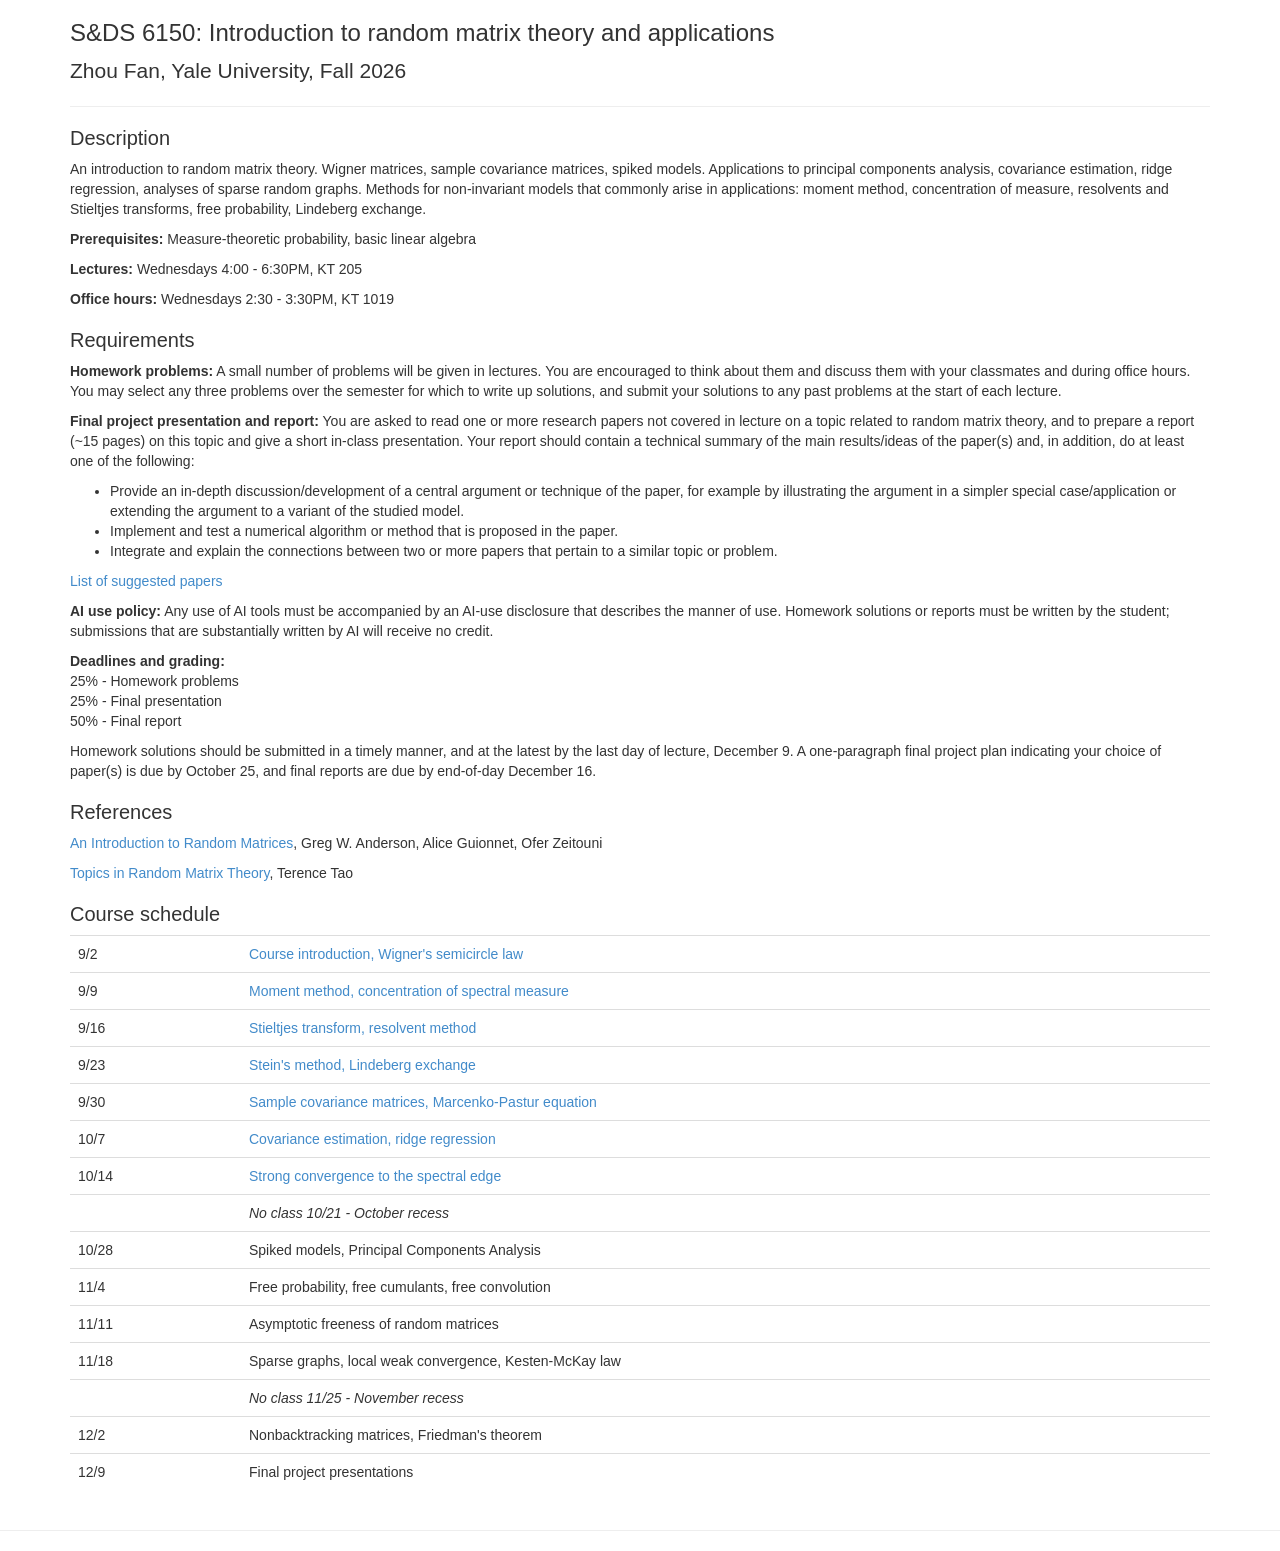
==== sds6150/index.html @ be0cbb9a "delete old files" ====
<html>
  <head>
    <title>S&amp;DS 6150: Introduction to random matrix theory and applications</title>
    <meta name="viewport" content="width=device-width, initial-scale=1.0">
    <!-- Bootstrap -->
    <link href="bootstrap.css" rel="stylesheet">

    <!-- HTML5 Shim and Respond.js IE8 support of HTML5 elements and media queries -->
    <!-- WARNING: Respond.js doesn't work if you view the page via file:// -->
    <!--[if lt IE 9]>
      <script src="https://oss.maxcdn.com/libs/html5shiv/3.7.0/html5shiv.js"></script>
      <script src="https://oss.maxcdn.com/libs/respond.js/1.3.0/respond.min.js"></script>
    <![endif]-->
  </head>
  <body>

    <div class="container">

    <div class="header">
      <h1>S&amp;DS 6150: Introduction to random matrix theory and applications</h1>
      <p class="lead">Zhou Fan, Yale University, Fall 2026</p>
    </div>

    <hr/>

    	<h3>Description</h3>

	<p>
An introduction to random matrix theory. Wigner matrices, sample covariance matrices, spiked models. Applications to principal components analysis, covariance estimation, ridge regression, analyses of sparse random graphs. Methods for non-invariant models that commonly arise in applications: moment method, concentration of measure, resolvents and Stieltjes transforms, free probability, Lindeberg exchange.
	</p>

        <p><b>Prerequisites:</b>
Measure-theoretic probability, basic linear algebra
        </p>
          
	<p><b>Lectures:</b>
	Wednesdays 4:00 - 6:30PM, KT 205</p>
	<p><b>Office hours:</b>
	Wednesdays 2:30 - 3:30PM, KT 1019</p>

    <h3>Requirements</h3>
<p><b>Homework problems:</b> A small number of problems will be given in lectures. You are encouraged to think about them and discuss them with your classmates and during office hours. You may select any three problems over the semester for which to write up solutions, and submit your solutions to any past problems at the start of each lecture.</p>

<p><b>Final project presentation and report:</b> You are asked to read one or more research papers not covered in lecture on a topic related to random matrix theory, and to prepare a report (~15 pages) on this topic and give a short in-class presentation. Your report should contain a technical summary of the main results/ideas of the paper(s) and, in addition, do at least one of the following:</p>
<ul>
<li>Provide an in-depth discussion/development of a central argument or technique of the paper, for example by illustrating the argument in a simpler special case/application or extending the argument to a variant of the studied model.</li>
<li>Implement and test a numerical algorithm or method that is proposed in the paper.</li>
<li>Integrate and explain the connections between two or more papers that pertain to a similar topic or problem.</li>
</ul>

<p><a href="papers.pdf">List of suggested papers</a></p>

<p><b>AI use policy:</b>
Any use of AI tools must be accompanied by an AI-use disclosure that describes the manner of use. Homework solutions or reports must be written by the student; submissions that are substantially written by AI will receive no credit.</p>

<p><b>Deadlines and grading:</b></br>
25% - Homework problems</br>
25% - Final presentation</br>
50% - Final report</br>

<p>Homework solutions should be submitted in a timely manner, and at the latest by the last day of lecture, December 9. A one-paragraph final project plan indicating your choice of paper(s) is due by October 25, and final reports are due by end-of-day December 16.</p>

<h3>References</h3>
<p><a href="https://cims.nyu.edu/~zeitouni/cupbook.pdf">An Introduction to Random Matrices</a>, Greg W. Anderson, Alice Guionnet, Ofer Zeitouni</p>
<p><a href="https://terrytao.files.wordpress.com/2011/02/matrix-book.pdf">Topics in Random Matrix Theory</a>, Terence Tao</p>

    <h3>Course schedule</h3>

<table class="table">
    <tbody>
        <tr>
            <td width="15%">9/2</td>
            <td width="85%"><a href="Lecture01.pdf">Course introduction, Wigner's semicircle law</a></td>
        </tr>
        <tr>
            <td width="15%">9/9</td>
            <td width="85%"><a href="Lecture02.pdf">Moment method, concentration of spectral measure</a></td>
        </tr>
        <tr>
            <td width="15%">9/16</td>
            <td width="85%"><a href="Lecture03.pdf">Stieltjes transform, resolvent method</a></td>
        </tr>
        <tr>
            <td width="15%">9/23</td>
            <td width="85%"><a href="Lecture04.pdf">Stein's method, Lindeberg exchange</a></td>
        </tr>
        <tr>
            <td width="15%">9/30</td>
            <td width="85%"><a href="Lecture05.pdf">Sample covariance matrices, Marcenko-Pastur equation</a></td>
        </tr>
        <tr>
            <td width="15%">10/7</td>
            <td width="85%"><a href="Lecture06.pdf">Covariance estimation, ridge regression</a></td>
        </tr>
        <tr>
            <td width="15%">10/14</td>
            <td width="85%"><a href="Lecture07.pdf">Strong convergence to the spectral edge</a></td>
        </tr>
        <tr>
            <td width="15%"></td>
            <td width="15%"><i>No class 10/21 - October recess</i></td>
        </tr>
        <tr>
            <td width="15%">10/28</td>
            <td width="85%">Spiked models, Principal Components Analysis</td>
        </tr>
        <tr>
            <td width="15%">11/4</td>
            <td width="85%">Free probability, free cumulants, free convolution</td>
        </tr>
        <tr>
            <td width="15%">11/11</td>
            <td width="85%">Asymptotic freeness of random matrices</td>
        </tr>
        <tr>
            <td width="15%">11/18</td>
            <td width="85%">Sparse graphs, local weak convergence, Kesten-McKay law</td>
        </tr>
        <tr>
            <td width="15%"></td>
            <td width="85%"><i>No class 11/25 - November recess</i></td>
        </tr>
        <tr>
            <td width="15%">12/2</td>
            <td width="85%">Nonbacktracking matrices, Friedman's theorem</td>
        </tr>
        <tr>
            <td width="15%">12/9</td>
            <td width="85%">Final project presentations</td>
        </tr>
    </tbody>
</table>


    </div>
    <hr/>
  </body>
</html>
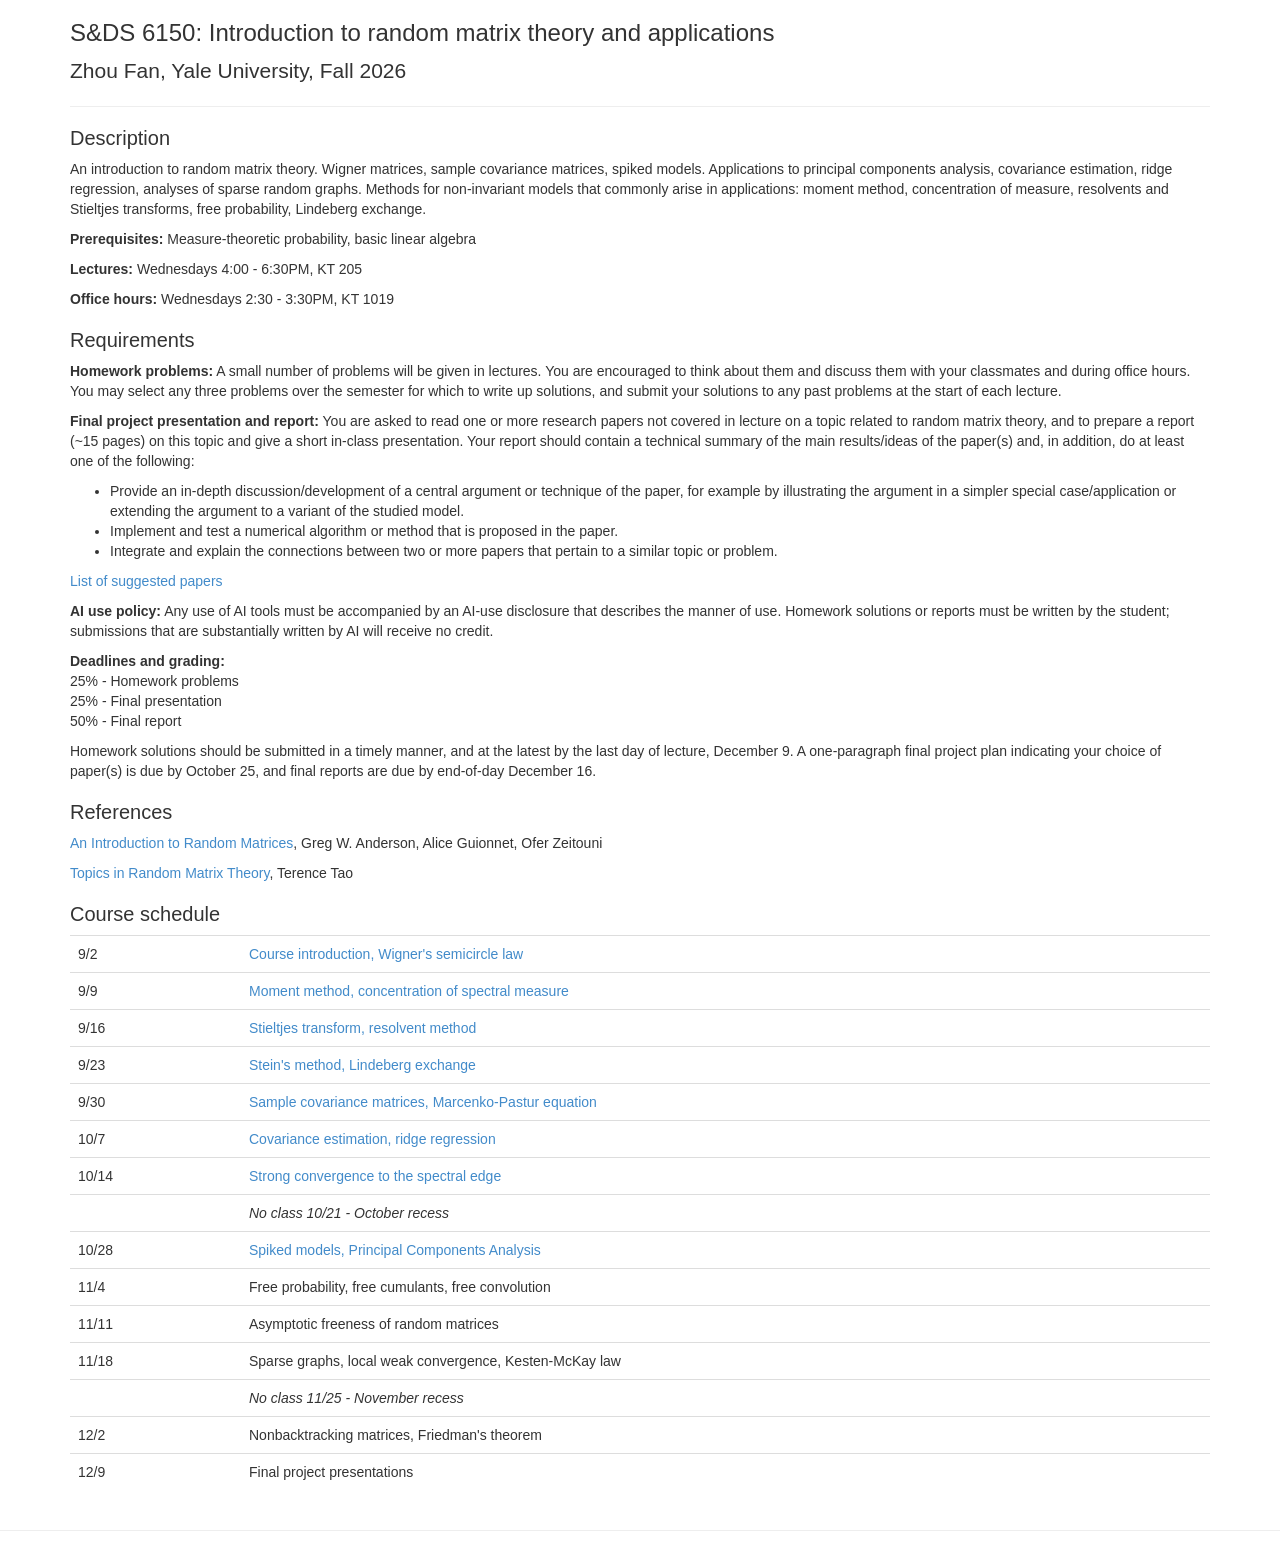
==== commit 545715ad: "Add SDS6150 Lecture08" ====
--- a/sds6150/index.html
+++ b/sds6150/index.html
@@ -102,7 +102,7 @@
         </tr>
         <tr>
             <td width="15%">10/28</td>
-            <td width="85%">Spiked models, Principal Components Analysis</td>
+            <td width="85%"><a href="Lecture08.pdf">Spiked models, Principal Components Analysis</a></td>
         </tr>
         <tr>
             <td width="15%">11/4</td>
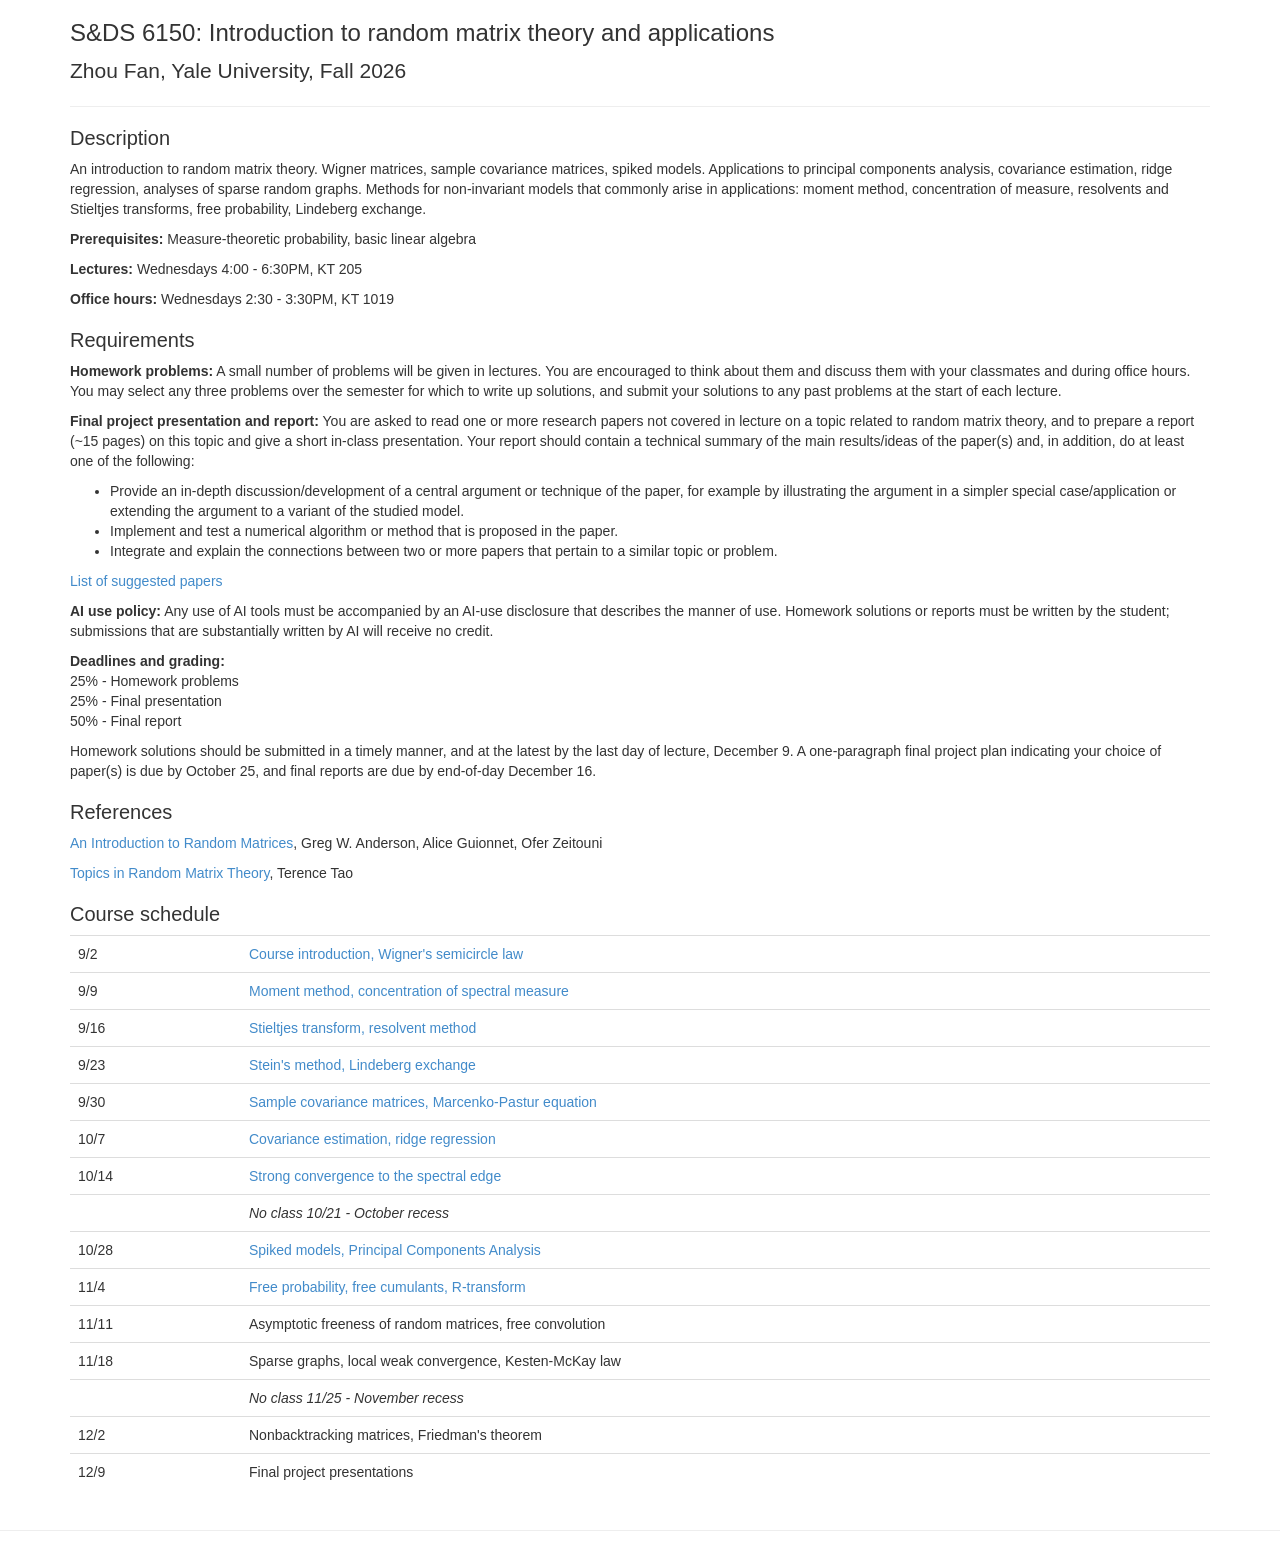
==== commit e51b9c44: "update" ====
--- a/sds6150/index.html
+++ b/sds6150/index.html
@@ -106,11 +106,11 @@
         </tr>
         <tr>
             <td width="15%">11/4</td>
-            <td width="85%">Free probability, free cumulants, free convolution</td>
+            <td width="85%"><a href="Lecture09.pdf">Free probability, free cumulants, R-transform</a></td>
         </tr>
         <tr>
             <td width="15%">11/11</td>
-            <td width="85%">Asymptotic freeness of random matrices</td>
+            <td width="85%">Asymptotic freeness of random matrices, free convolution</td>
         </tr>
         <tr>
             <td width="15%">11/18</td>
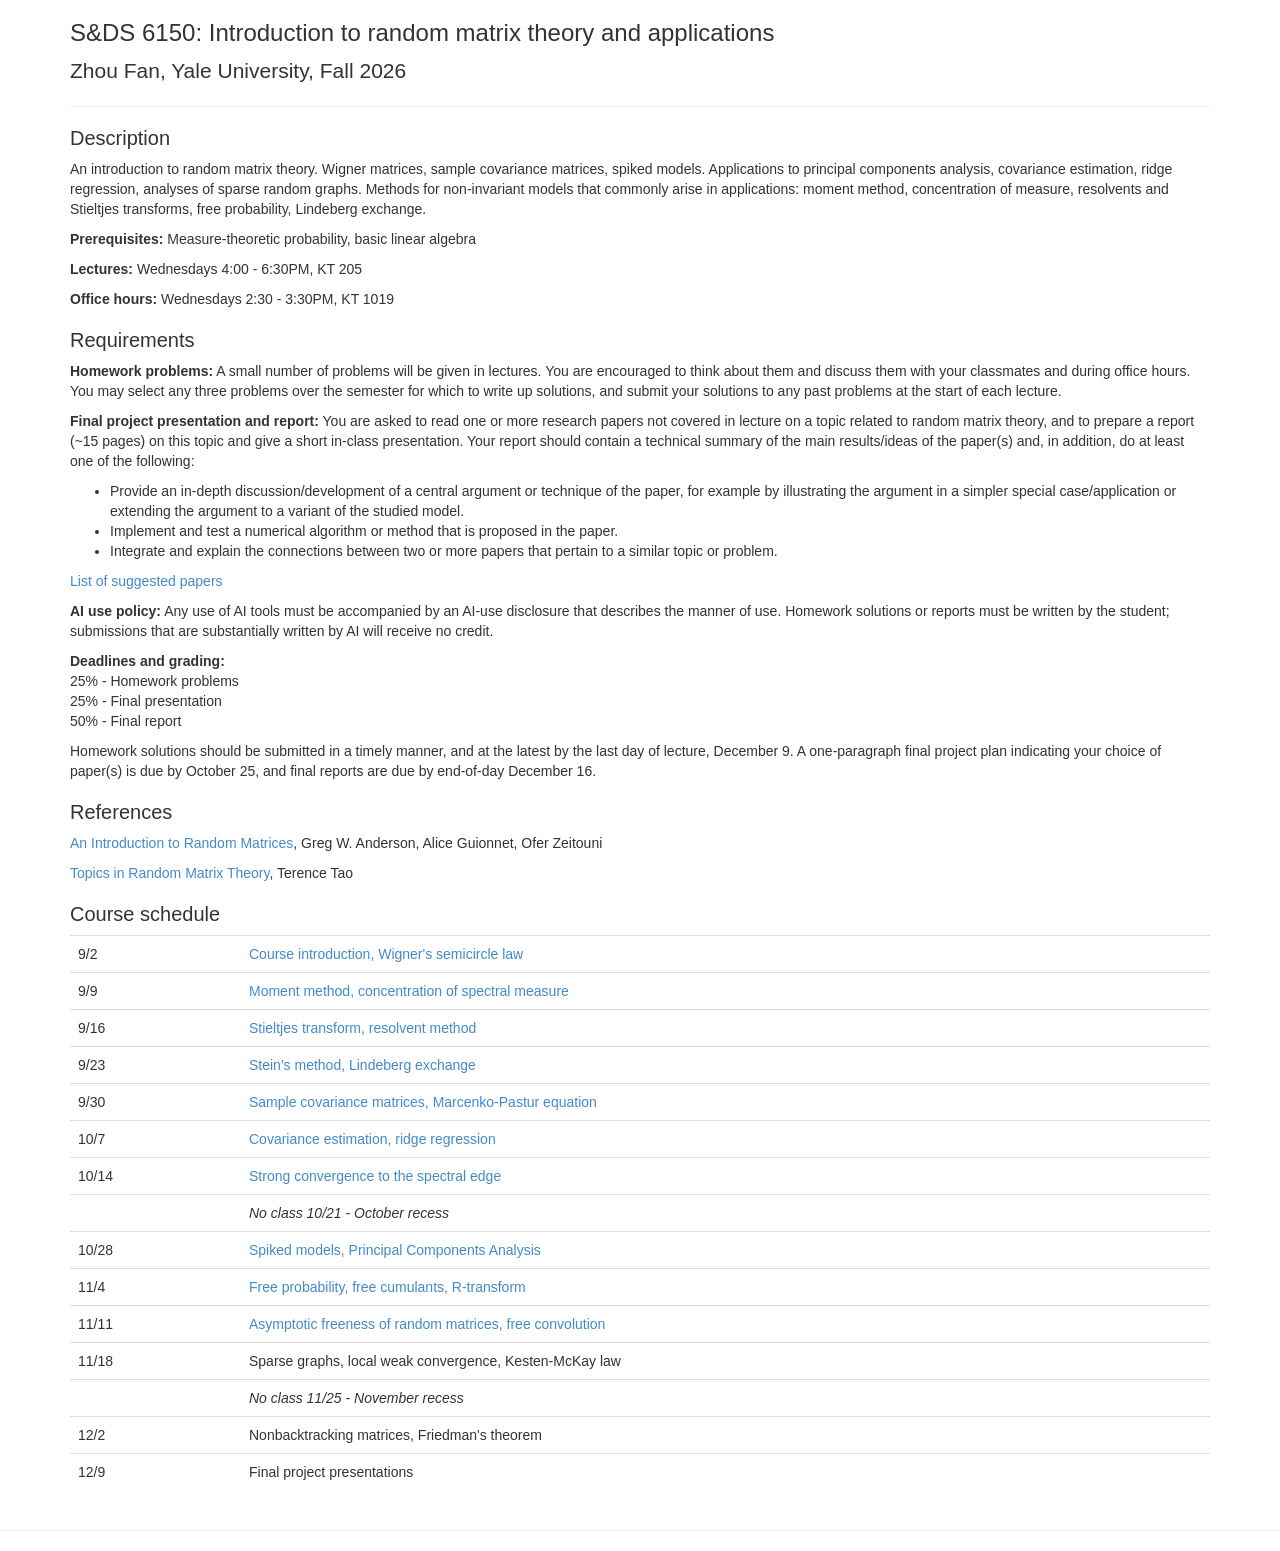
==== commit 5f44e17f: "update" ====
--- a/sds6150/index.html
+++ b/sds6150/index.html
@@ -110,7 +110,7 @@
         </tr>
         <tr>
             <td width="15%">11/11</td>
-            <td width="85%">Asymptotic freeness of random matrices, free convolution</td>
+            <td width="85%"><a href="Lecture10.pdf">Asymptotic freeness of random matrices, free convolution</a></td>
         </tr>
         <tr>
             <td width="15%">11/18</td>
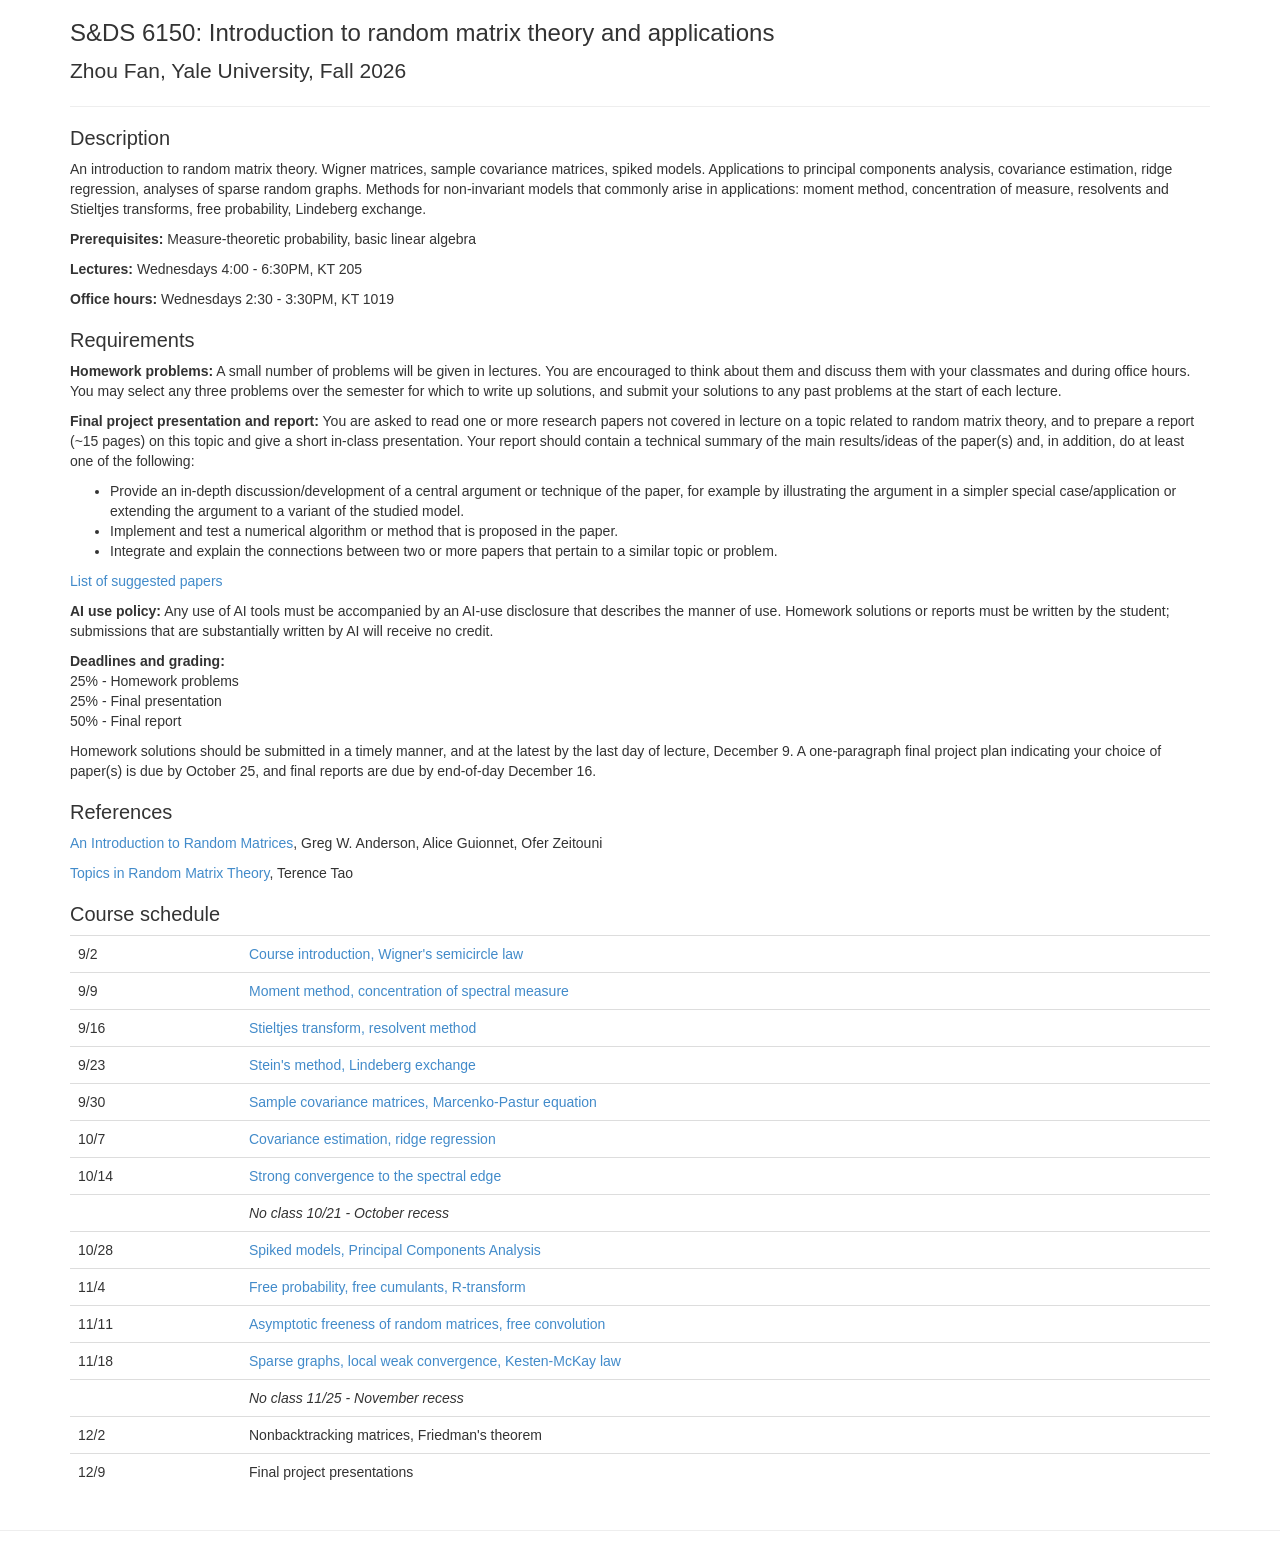
==== commit 98fb6566: "update" ====
--- a/sds6150/index.html
+++ b/sds6150/index.html
@@ -114,7 +114,7 @@
         </tr>
         <tr>
             <td width="15%">11/18</td>
-            <td width="85%">Sparse graphs, local weak convergence, Kesten-McKay law</td>
+            <td width="85%"><a href="Lecture11.pdf">Sparse graphs, local weak convergence, Kesten-McKay law</a></td>
         </tr>
         <tr>
             <td width="15%"></td>
